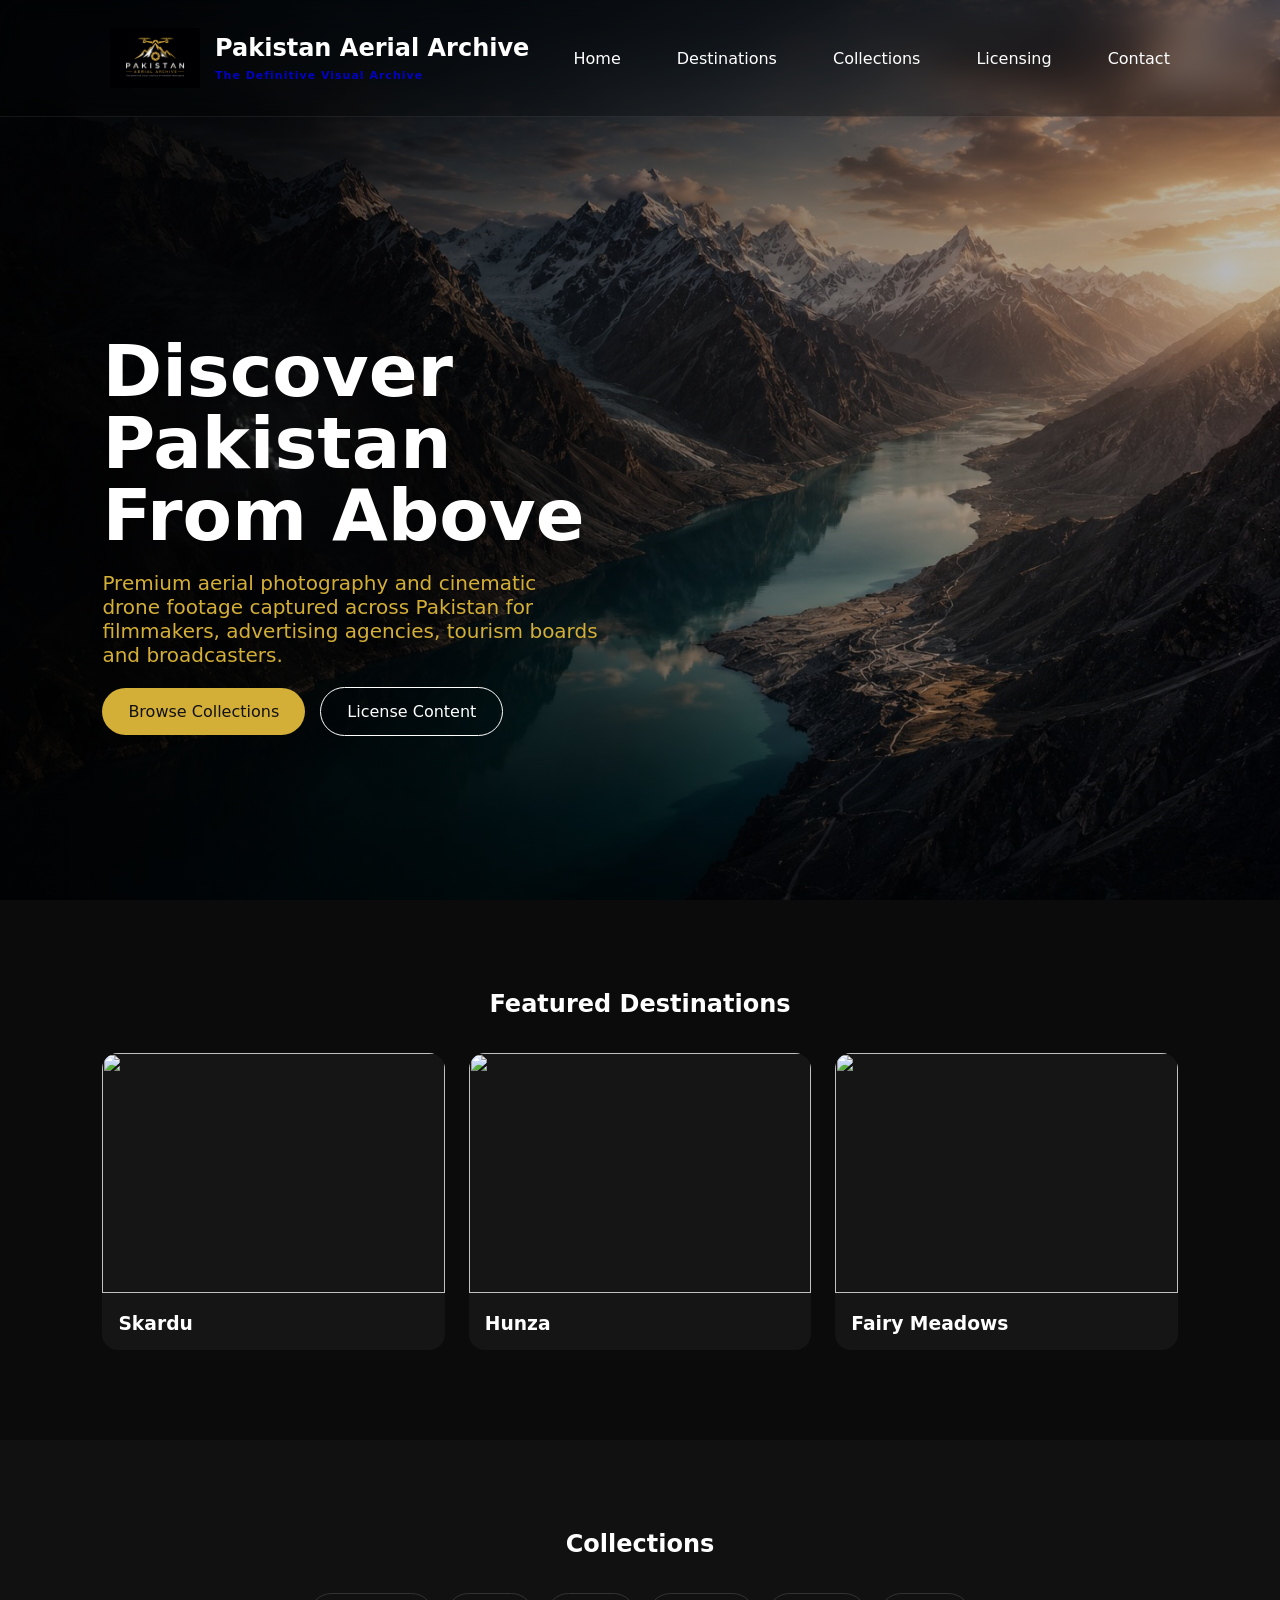
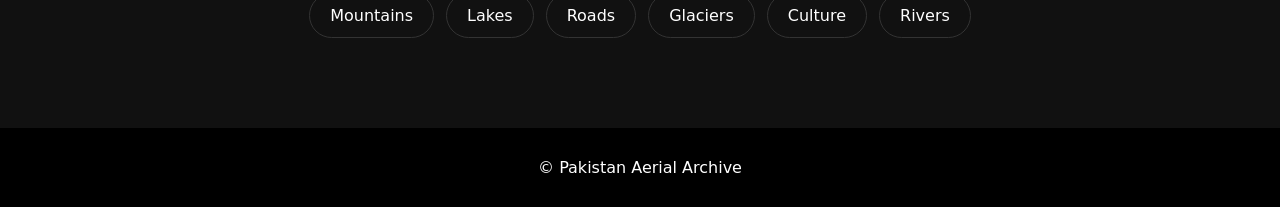
==== index.html @ ef882668 "Initial website upload" ====
<!DOCTYPE html>
<html lang="en">
<head>
<meta charset="UTF-8">
<meta name="viewport" content="width=device-width,initial-scale=1">
<title>Pakistan Aerial Archive</title>
<link rel="stylesheet" href="css/style.css">
</head>
<body>
<header class="nav">

    <div class="container">

        <a href="#" class="logo">

            <img src="images/logo.png" alt="Pakistan Aerial Archive Logo">

            <div>

                <h2>Pakistan Aerial Archive</h2>

                <span>The Definitive Visual Archive</span>

            </div>

        </a>

        <nav>

            <a href="#">Home</a>
            <a href="#destinations">Destinations</a>
            <a href="#collections">Collections</a>
            <a href="#">Licensing</a>
            <a href="#">Contact</a>

        </nav>

    </div>

</header>

<section class="hero">
<img src="images/hero.jpeg" class="hero-img">
<div class="overlay"></div>
<div class="hero-content">
<h1>

Discover Pakistan

<span>From Above</span>

</h1>
<p>

Premium aerial photography and cinematic drone footage

captured across Pakistan for filmmakers,

advertising agencies, tourism boards and broadcasters.

</p>
<div class="cta">
<a href="#collections" class="btn gold">Browse Collections</a>
<a href="#" class="btn ghost">License Content</a>
</div>
</div>
</section>

<section id="destinations" class="section">
<h2>Featured Destinations</h2>
<div class="grid">
<div class="tile"><img src="images/Drone Footage 1.jpeg"><h3>Skardu</h3></div>
<div class="tile"><img src="images/Drone Footage 2.jpeg"><h3>Hunza</h3></div>
<div class="tile"><img src="images/Drone Footage 4.jpeg"><h3>Fairy Meadows</h3></div>
</div>
</section>

<section id="collections" class="section dark">
<h2>Collections</h2>
<div class="chips">
<span>Mountains</span><span>Lakes</span><span>Roads</span><span>Glaciers</span><span>Culture</span><span>Rivers</span>
</div>
</section>

<footer>© Pakistan Aerial Archive</footer>
<script src="js/script.js"></script>
</body></html>
---- css/style.css ----
*{margin:0;padding:0;box-sizing:border-box}body{font-family:system-ui,sans-serif;background:#0b0b0b;color:#fff}
.nav{position:fixed;top:0;left:0;right:0;display:flex;justify-content:space-between;align-items:center;padding:18px 5%;background:rgba(0,0,0,.25);backdrop-filter:blur(12px);z-index:10}
.logo{display:flex;align-items:center;gap:10px}.logo img{height:42px}.logo span{font-weight:700}
nav a{color:#fff;text-decoration:none;margin-left:22px}
.hero{height:100vh;position:relative;display:flex;align-items:center}.hero-img,.overlay{position:absolute;inset:0;width:100%;height:100%}.hero-img{object-fit:cover}.overlay{background:linear-gradient(to right,rgba(0,0,0,.75),rgba(0,0,0,.25))}
.hero-content{position:relative;z-index:2;max-width:700px;padding:170px 8% 0;}.hero h1{font-size:72px;line-height:1}.hero p{margin:20px 0;color:#d4af37;font-size:20px}
.btn{display:inline-block;padding:14px 26px;border-radius:40px;text-decoration:none;margin-right:10px}.gold{background:#d4af37;color:#111}.ghost{border:1px solid #fff;color:#fff}
.section{padding:90px 8%}.section h2{text-align:center;margin-bottom:35px}.grid{display:grid;grid-template-columns:repeat(auto-fit,minmax(280px,1fr));gap:24px}.tile{background:#151515;border-radius:16px;overflow:hidden}.tile img{width:100%;height:240px;object-fit:cover}.tile h3{padding:16px}.dark{background:#111}.chips{display:flex;flex-wrap:wrap;justify-content:center;gap:12px}.chips span{padding:12px 20px;border:1px solid #333;border-radius:30px}footer{text-align:center;padding:30px;background:#000}
@media(max-width:768px){nav{display:none}.logo span{display:none}.hero h1{font-size:44px}}
.nav{
    position:fixed;
    top:0;
    left:0;
    width:100%;
    z-index:999;
    background:rgba(15,15,15,.35);
    backdrop-filter:blur(16px);
    -webkit-backdrop-filter:blur(16px);
    border-bottom:1px solid rgba(255,255,255,.08);
}

.container{
    width:min(92%,1400px);
    margin:auto;
    display:flex;
    justify-content:space-between;
    align-items:center;
    padding:10px 0;
}

.logo{
    display:flex;
    align-items:center;
    gap:15px;
    text-decoration:none;
}

.logo img{
    width: 90px;
    height:auto;
    display:block;
}

.logo h2{
    color:#fff;
    font: size 18px;
    margin-bottom:2px;
}

.logo span{
    font-size:11px;
    letter-spacing:1px;
    opacity:.8;
}

nav{
    display:flex;
    gap:34px;
}

nav a{
    color:white;
    text-decoration:none;
    font-weight:500;
    transition:.3s;
    position:relative;
}

nav a:hover{
    color:#d4af37;
}

nav a::after{
    content:'';
    position:absolute;
    bottom:-4px;
    left:0;
    width:0;
    height:1.5px;
    background:#d4af37;
    transition:.3s;
}

nav a:hover::after{
    width:100%;
}
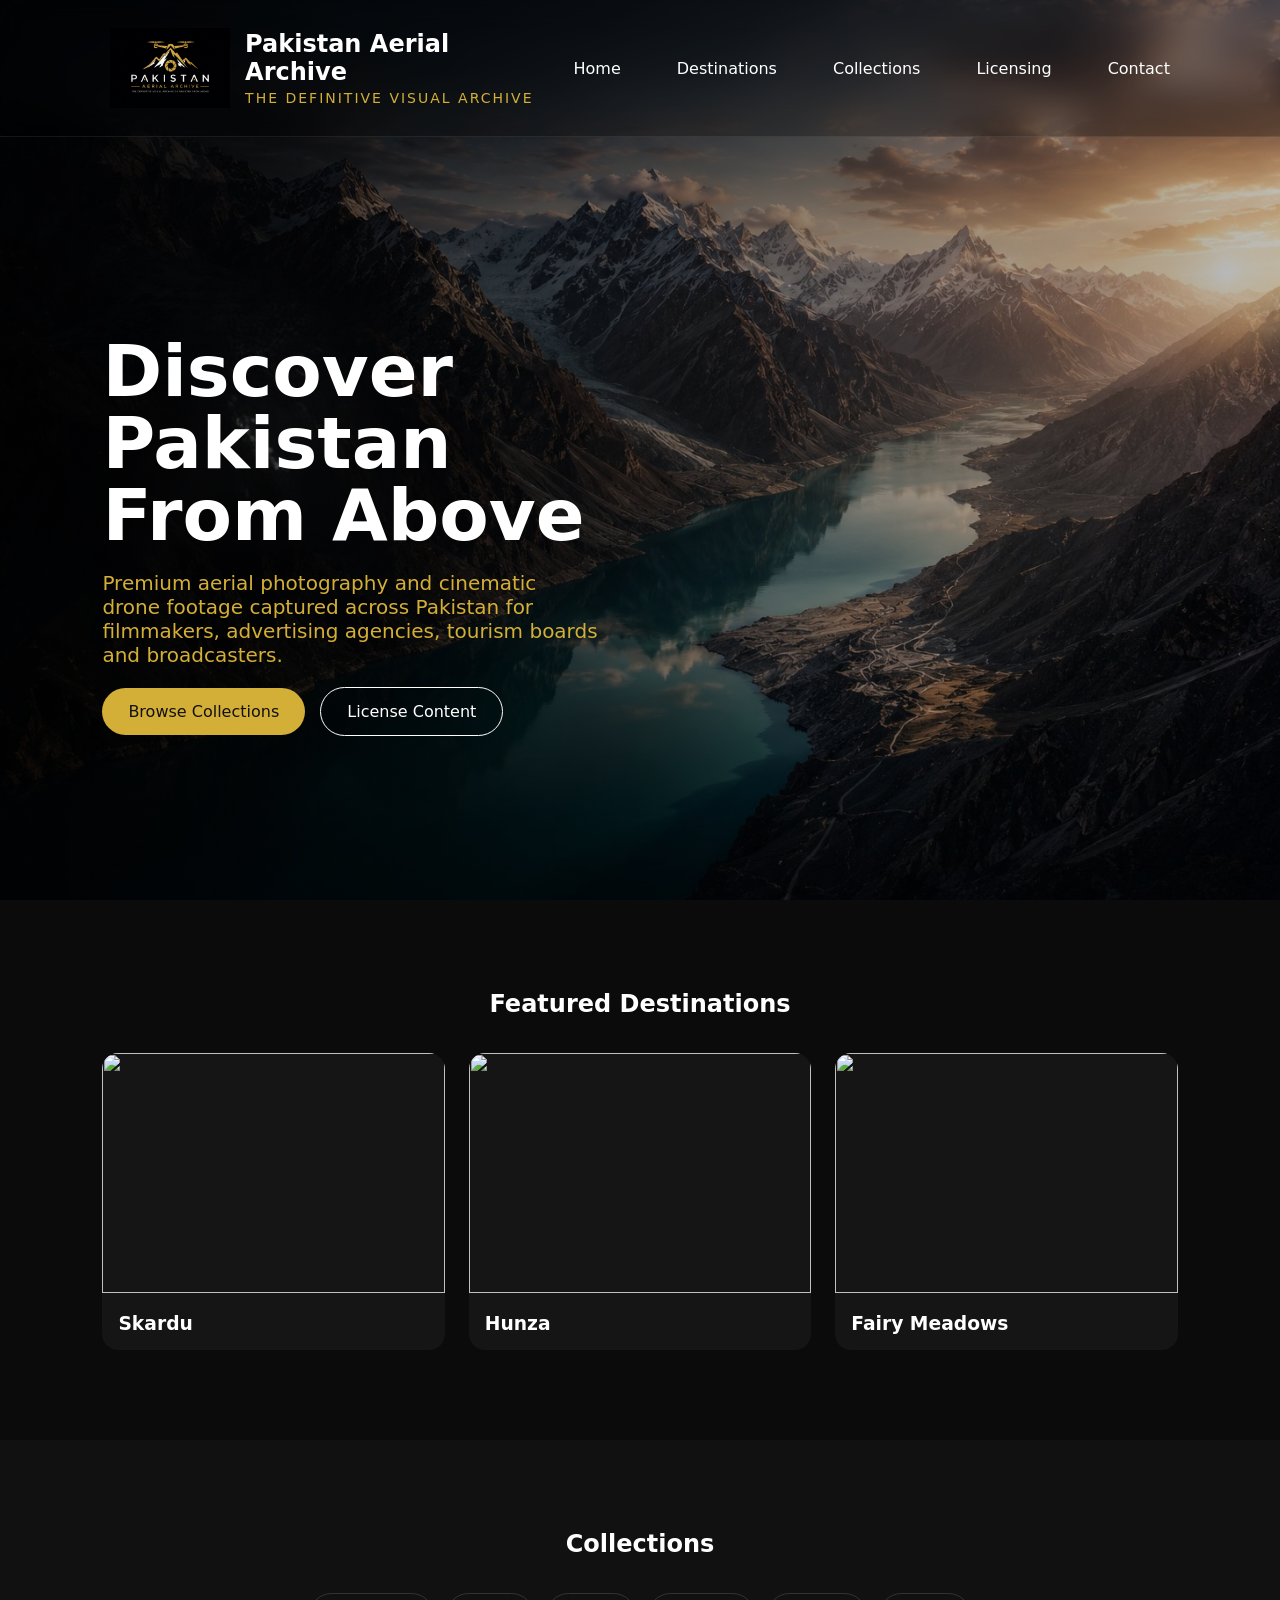
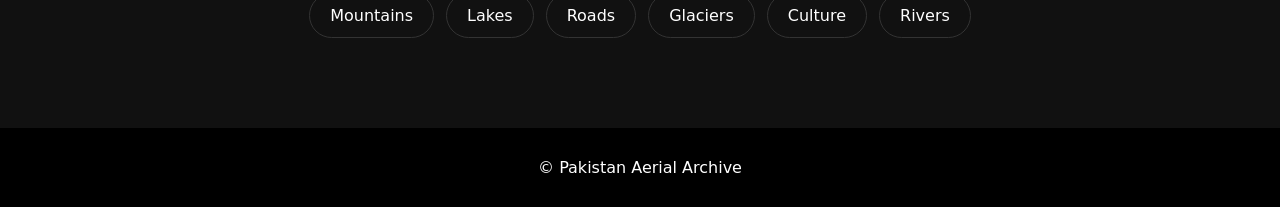
==== commit 95935148: "Mobile View Corrected" ====
--- a/index.html
+++ b/index.html
@@ -2,7 +2,7 @@
 <html lang="en">
 <head>
 <meta charset="UTF-8">
-<meta name="viewport" content="width=device-width,initial-scale=1">
+<meta name="viewport" content="width=device-width,initial-scale=1.0">
 <title>Pakistan Aerial Archive</title>
 <link rel="stylesheet" href="css/style.css">
 </head>
--- a/css/style.css
+++ b/css/style.css
@@ -36,7 +36,7 @@
 }
 
 .logo img{
-    width: 90px;
+    width:120px;
     height:auto;
     display:block;
 }
@@ -48,9 +48,14 @@
 }
 
 .logo span{
-    font-size:11px;
-    letter-spacing:1px;
-    opacity:.8;
+    display:block;
+    margin-top:4px;
+    font-size:14px;
+    font-weight:500;
+    letter-spacing:2px;
+    text-transform:uppercase;
+    color:#D4AF37;
+    opacity:1;
 }
 
 nav{
@@ -83,4 +88,17 @@
 
 nav a:hover::after{
     width:100%;
+}
+
+/* =======================================
+   Responsive Design
+======================================= */
+@media (max-width:1024px){
+
+}
+@media (max-width:480px){
+
+}
+@media (max-width:768px){
+
 }
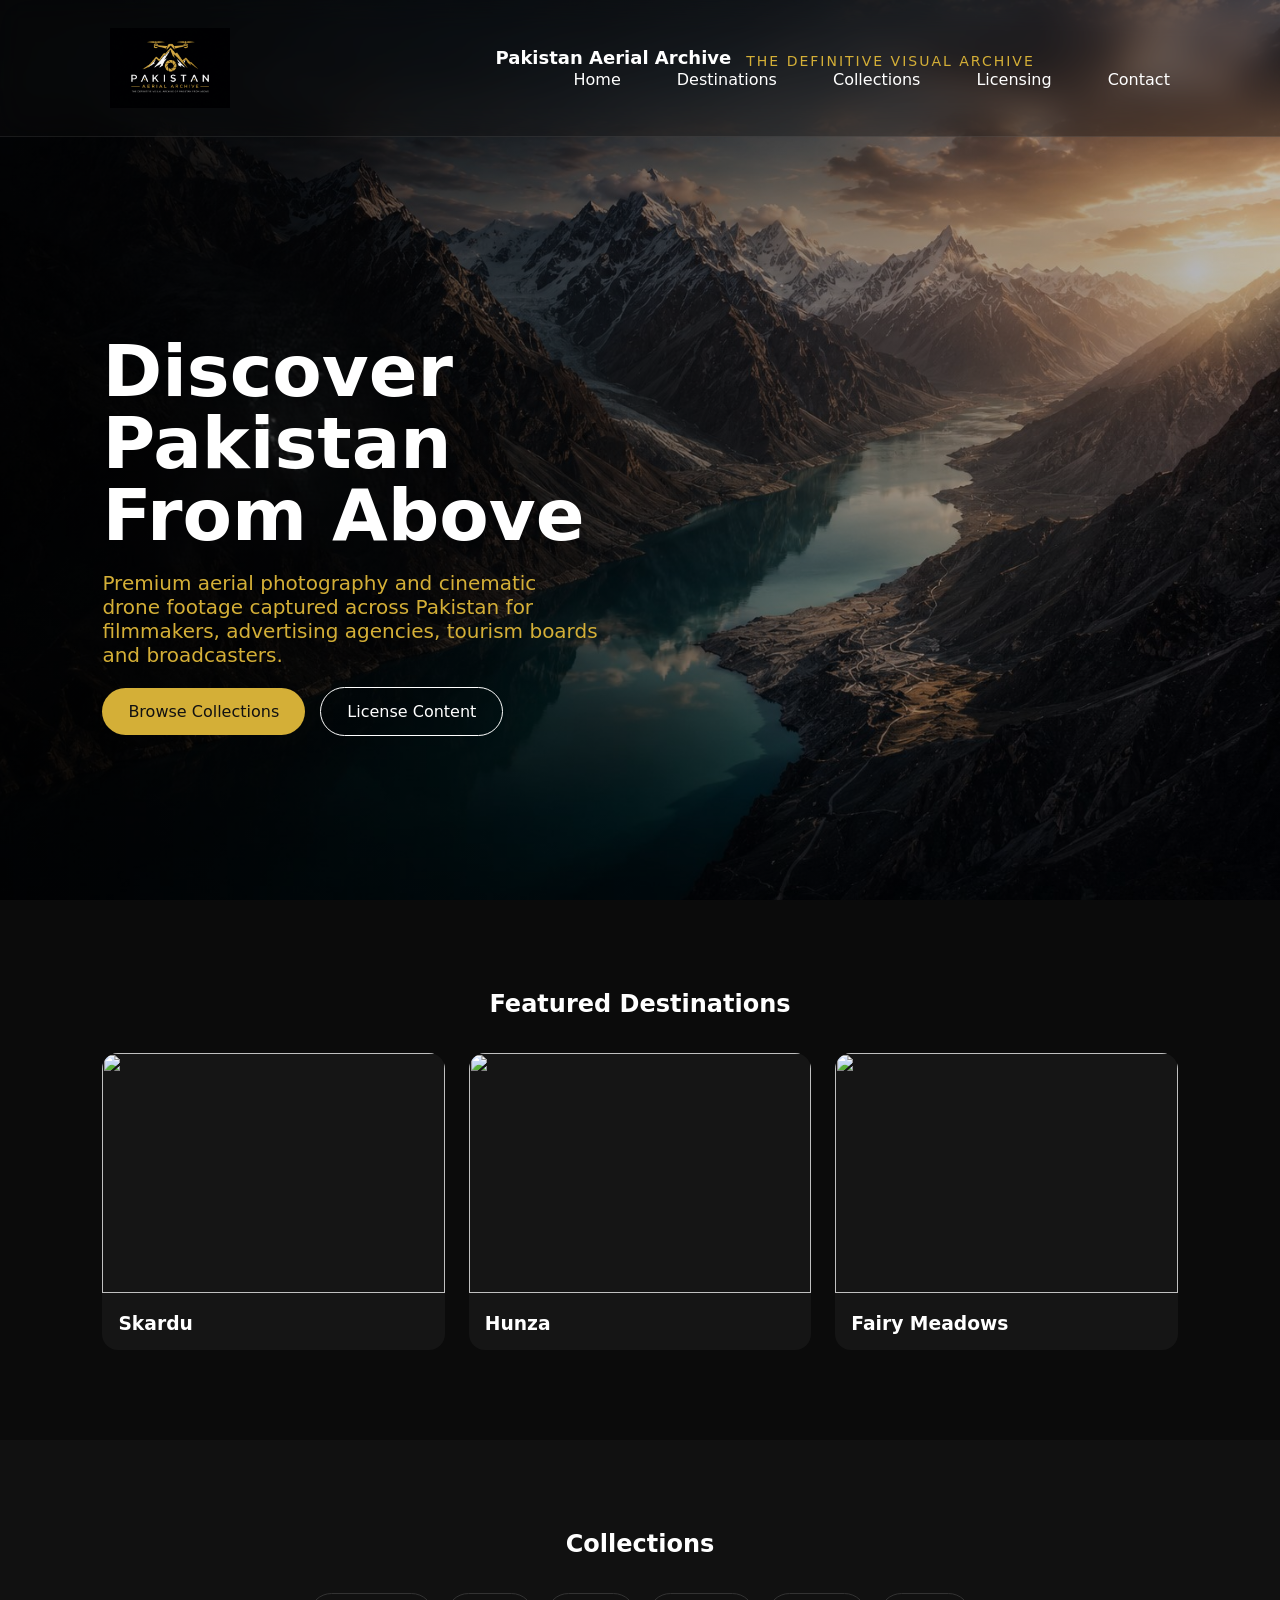
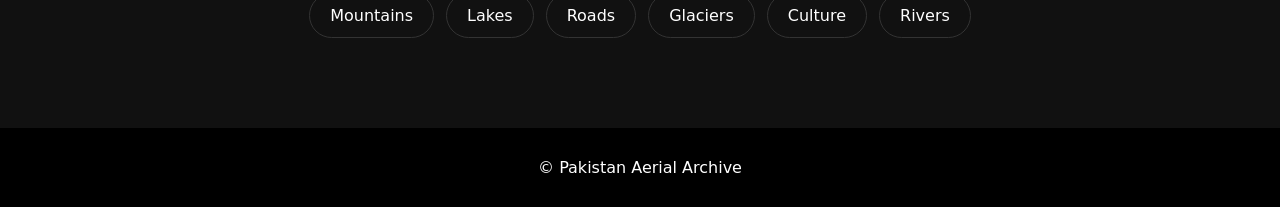
==== commit dc3099f5: "Hamburger" ====
--- a/index.html
+++ b/index.html
@@ -21,21 +21,17 @@
 
                 <span>The Definitive Visual Archive</span>
 
-            </div>
+            <div class="menu-toggle" id="menu-toggle">
+    ☰
+</div>
 
-        </a>
-
-        <nav>
-
-            <a href="#">Home</a>
-            <a href="#destinations">Destinations</a>
-            <a href="#collections">Collections</a>
-            <a href="#">Licensing</a>
-            <a href="#">Contact</a>
-
-        </nav>
-
-    </div>
+<nav id="nav-menu">
+    <a href="#">Home</a>
+    <a href="#destinations">Destinations</a>
+    <a href="#collections">Collections</a>
+    <a href="#licensing">Licensing</a>
+    <a href="#contact">Contact</a>
+</nav>
 
 </header>
 
--- a/css/style.css
+++ b/css/style.css
@@ -2,7 +2,8 @@
 .nav{position:fixed;top:0;left:0;right:0;display:flex;justify-content:space-between;align-items:center;padding:18px 5%;background:rgba(0,0,0,.25);backdrop-filter:blur(12px);z-index:10}
 .logo{display:flex;align-items:center;gap:10px}.logo img{height:42px}.logo span{font-weight:700}
 nav a{color:#fff;text-decoration:none;margin-left:22px}
-.hero{height:100vh;position:relative;display:flex;align-items:center}.hero-img,.overlay{position:absolute;inset:0;width:100%;height:100%}.hero-img{object-fit:cover}.overlay{background:linear-gradient(to right,rgba(0,0,0,.75),rgba(0,0,0,.25))}
+.hero{height:100vh;position:relative;display:flex;align-items:center}.hero-img,.overlay{position:absolute;inset:0;width:100%;height:100%}..hero-img{
+    object-position:center;}.overlay{background:linear-gradient(to right,rgba(0,0,0,.75),rgba(0,0,0,.25))}
 .hero-content{position:relative;z-index:2;max-width:700px;padding:170px 8% 0;}.hero h1{font-size:72px;line-height:1}.hero p{margin:20px 0;color:#d4af37;font-size:20px}
 .btn{display:inline-block;padding:14px 26px;border-radius:40px;text-decoration:none;margin-right:10px}.gold{background:#d4af37;color:#111}.ghost{border:1px solid #fff;color:#fff}
 .section{padding:90px 8%}.section h2{text-align:center;margin-bottom:35px}.grid{display:grid;grid-template-columns:repeat(auto-fit,minmax(280px,1fr));gap:24px}.tile{background:#151515;border-radius:16px;overflow:hidden}.tile img{width:100%;height:240px;object-fit:cover}.tile h3{padding:16px}.dark{background:#111}.chips{display:flex;flex-wrap:wrap;justify-content:center;gap:12px}.chips span{padding:12px 20px;border:1px solid #333;border-radius:30px}footer{text-align:center;padding:30px;background:#000}
@@ -43,7 +44,7 @@
 
 .logo h2{
     color:#fff;
-    font: size 18px;
+    font-size:18px;
     margin-bottom:2px;
 }
 
@@ -89,16 +90,117 @@
 nav a:hover::after{
     width:100%;
 }
-
+/* ==========================
+   Hamburger Menu
+========================== */
+
+.menu-toggle{
+    display:none;
+    font-size:32px;
+    color:#fff;
+    cursor:pointer;
+    user-select:none;
+}
+
+#nav-menu{
+    display:flex;
+    gap:34px;
+}
 /* =======================================
    Responsive Design
 ======================================= */
+@media (max-width:768px){
+
+    .container{
+        flex-direction:row;
+        justify-content:space-between;
+        align-items:center;
+    }
+
+    .logo{
+        flex-direction:row;
+    }
+
+    .logo img{
+        width:70px;
+    }
+
+    .logo h2{
+        font-size:18px;
+    }
+
+    .logo span{
+        font-size:10px;
+    }
+
+    .menu-toggle{
+        display:block;
+    }
+
+    #nav-menu{
+        position:absolute;
+        top:100%;
+        left:0;
+        width:100%;
+        background:#111;
+        display:none;
+        flex-direction:column;
+        align-items:center;
+        padding:25px 0;
+        gap:20px;
+    }
+
+    #nav-menu.active{
+        display:flex;
+    }
+
+    .hero-content{
+        padding:160px 25px 80px;
+        text-align:center;
+    }
+
+    .hero h1{
+        font-size:42px;
+    }
+
+    .hero p{
+        font-size:18px;
+    }
+
+    .btn{
+        display:block;
+        width:100%;
+        margin:12px 0;
+    }
+
+}
+@media (max-width:480px){
+
+    .hero h1{
+        font-size:36px;
+    }
+
+    .hero p{
+        font-size:16px;
+    }
+
+    .logo img{
+        width:70px;
+    }
+
+    .logo h2{
+        font-size:20px;
+    }
+
+    nav{
+        gap:12px;
+    }
+
+    nav a{
+        font-size:14px;
+    }
+
+}
 @media (max-width:1024px){
 
-}
-@media (max-width:480px){
-
-}
-@media (max-width:768px){
-
 }
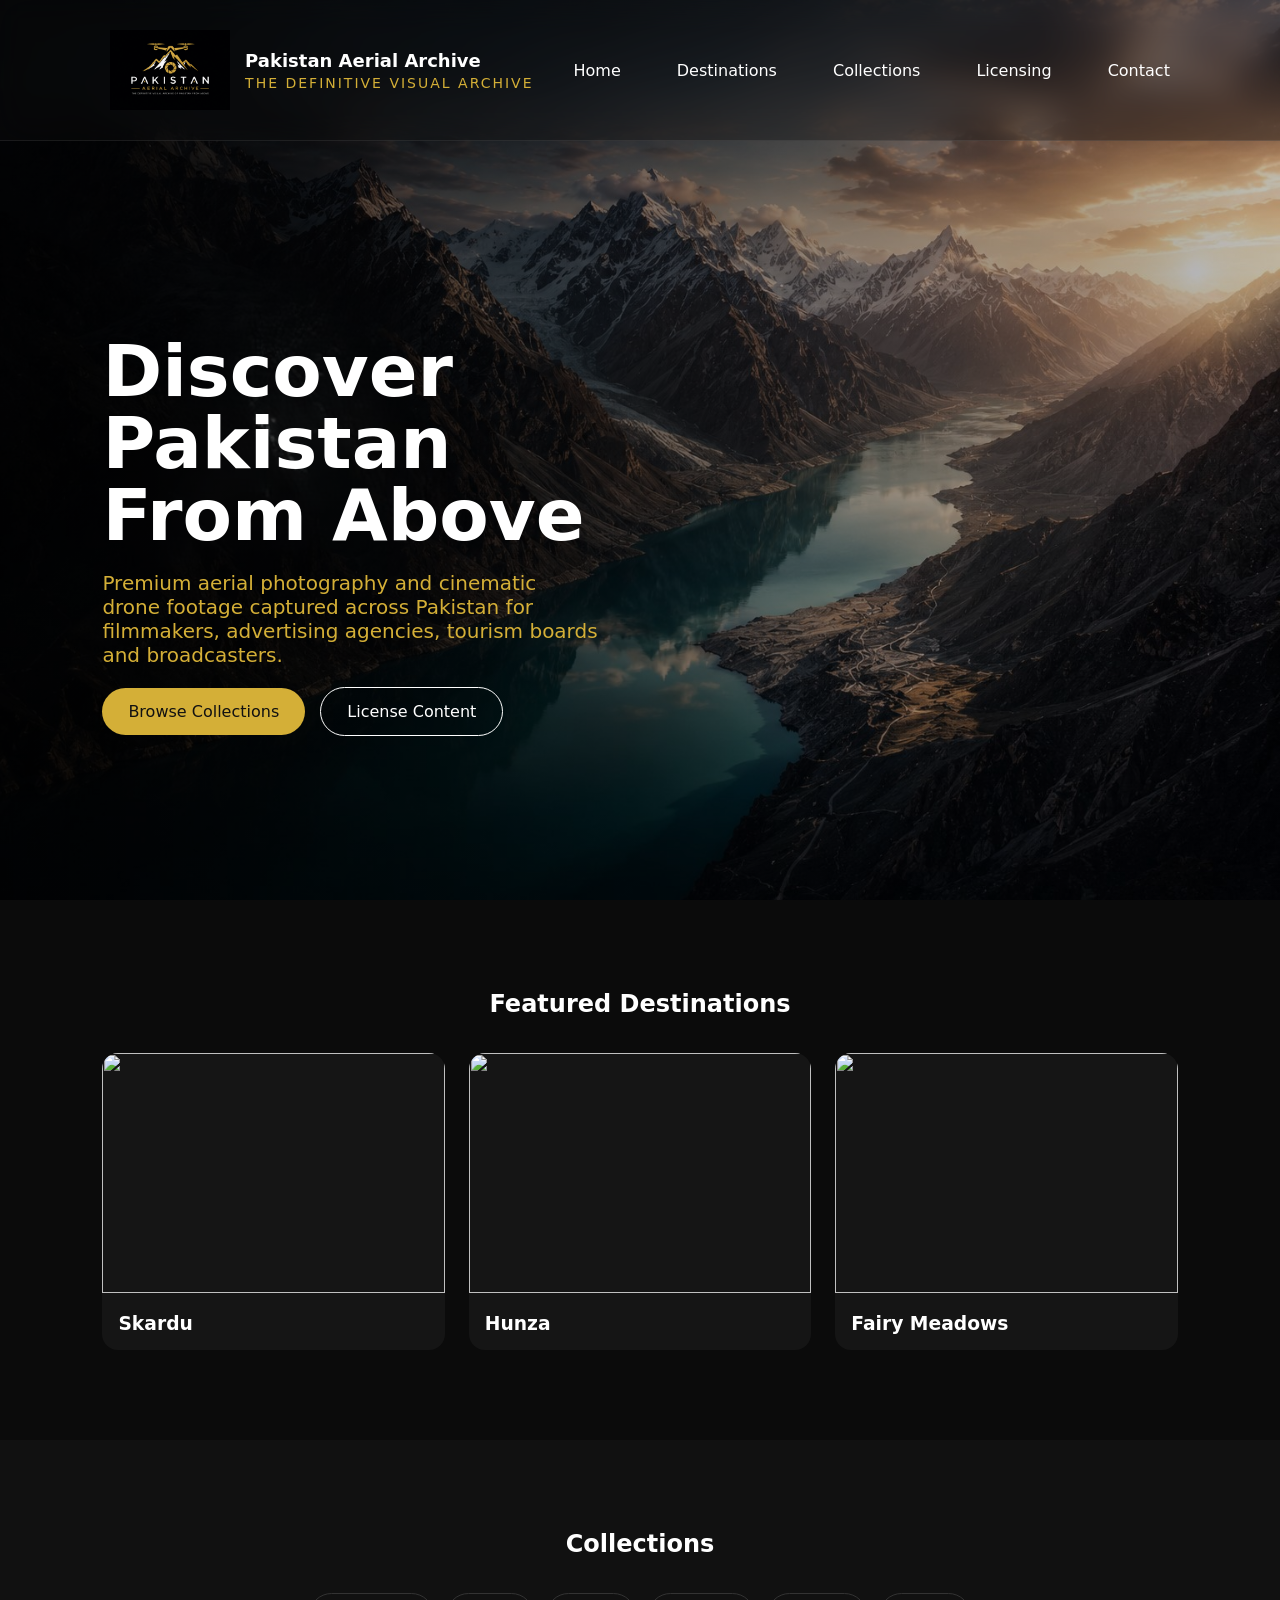
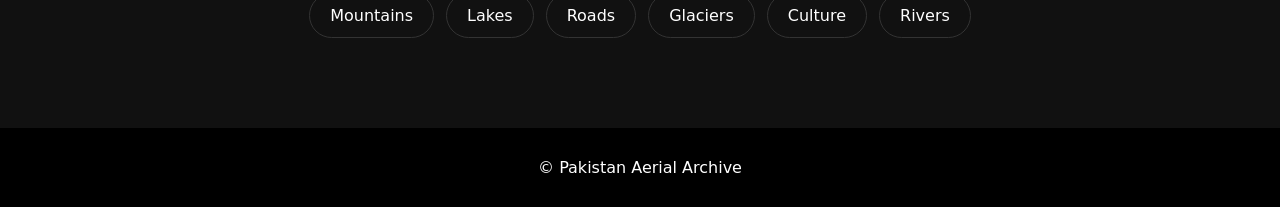
==== commit e579b215: "header" ====
--- a/index.html
+++ b/index.html
@@ -7,34 +7,33 @@
 <link rel="stylesheet" href="css/style.css">
 </head>
 <body>
+
 <header class="nav">
-
     <div class="container">
 
         <a href="#" class="logo">
-
             <img src="images/logo.png" alt="Pakistan Aerial Archive Logo">
 
-            <div>
+            <div class="logo-text">
+                <h2>Pakistan Aerial Archive</h2>
+                <span>The Definitive Visual Archive</span>
+            </div>
+        </a>
 
-                <h2>Pakistan Aerial Archive</h2>
+        <div class="menu-toggle" id="menu-toggle">
+            ☰
+        </div>
 
-                <span>The Definitive Visual Archive</span>
+        <nav id="nav-menu">
+            <a href="#">Home</a>
+            <a href="#destinations">Destinations</a>
+            <a href="#collections">Collections</a>
+            <a href="#licensing">Licensing</a>
+            <a href="#contact">Contact</a>
+        </nav>
 
-            <div class="menu-toggle" id="menu-toggle">
-    ☰
-</div>
-
-<nav id="nav-menu">
-    <a href="#">Home</a>
-    <a href="#destinations">Destinations</a>
-    <a href="#collections">Collections</a>
-    <a href="#licensing">Licensing</a>
-    <a href="#contact">Contact</a>
-</nav>
-
+    </div>
 </header>
-
 <section class="hero">
 <img src="images/hero.jpeg" class="hero-img">
 <div class="overlay"></div>
--- a/css/style.css
+++ b/css/style.css
@@ -24,9 +24,9 @@
     width:min(92%,1400px);
     margin:auto;
     display:flex;
+    align-items:center;
     justify-content:space-between;
-    align-items:center;
-    padding:10px 0;
+    padding:12px 0;
 }
 
 .logo{
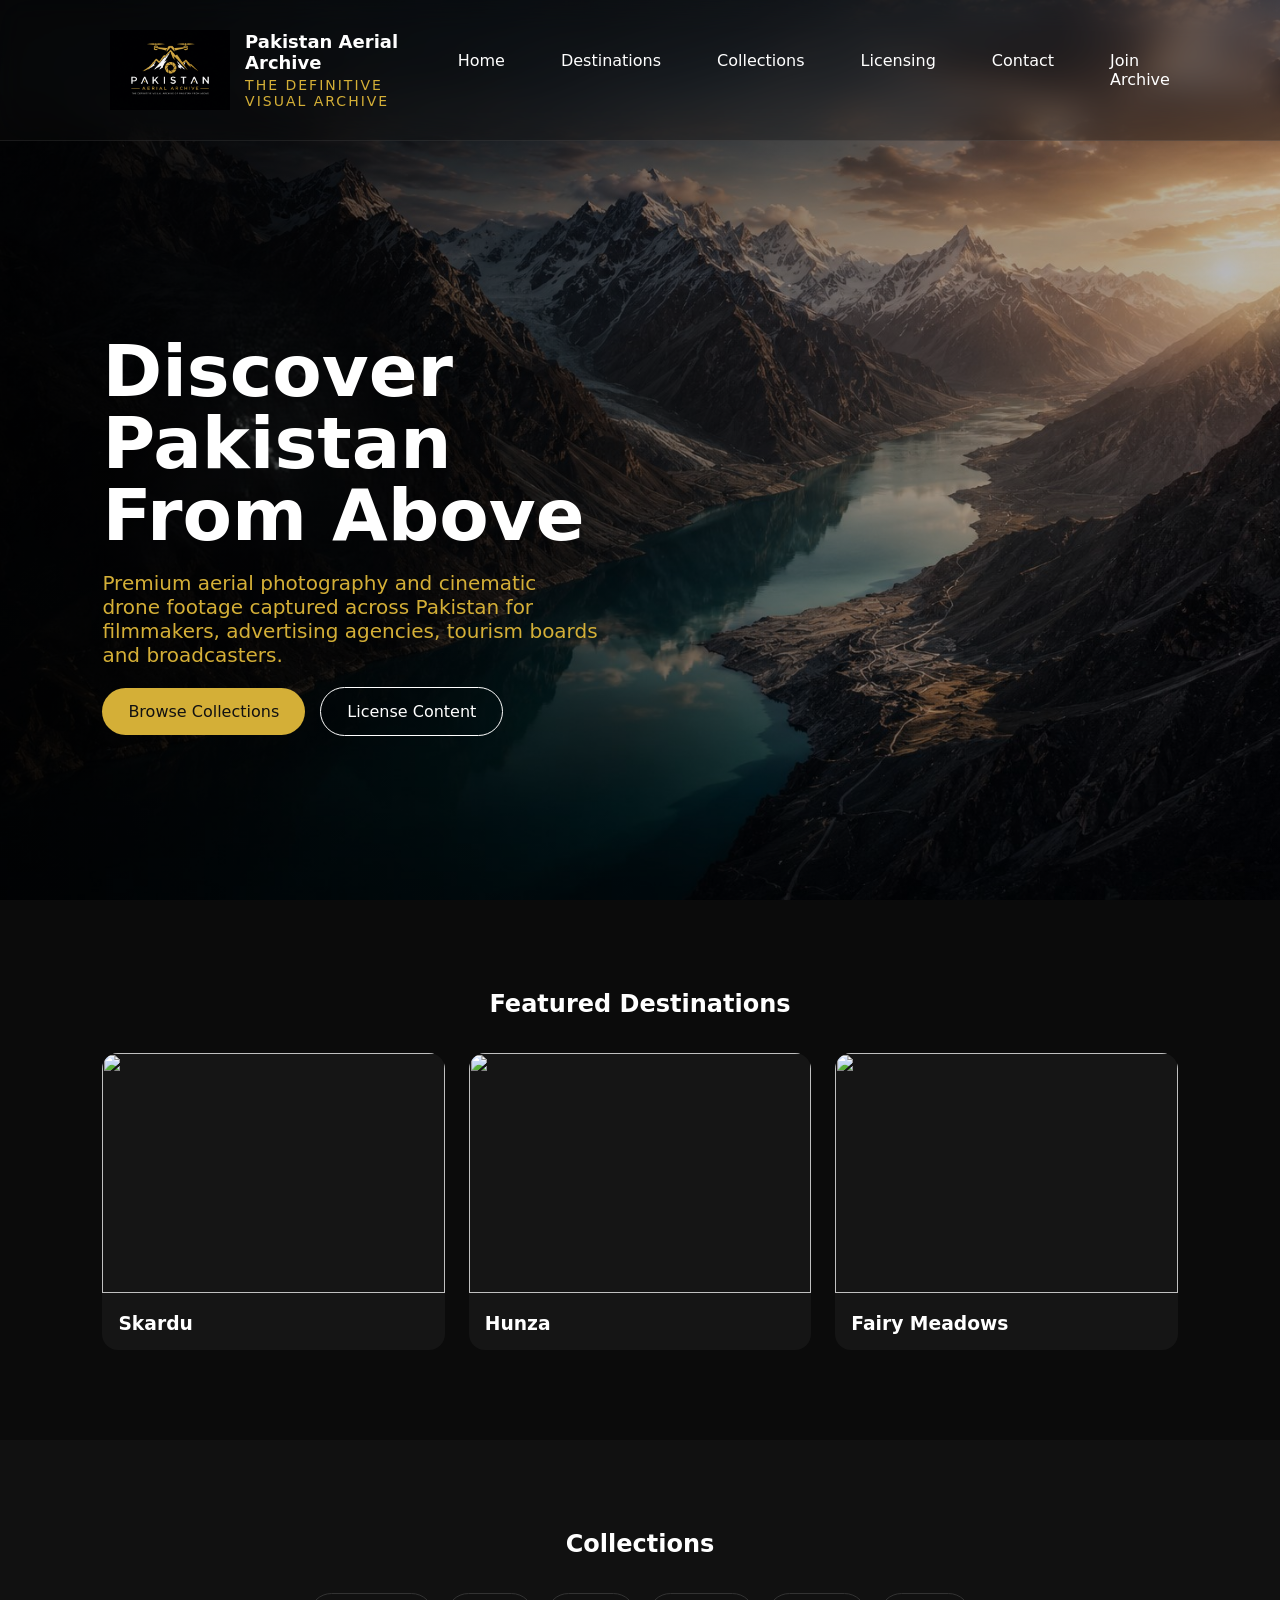
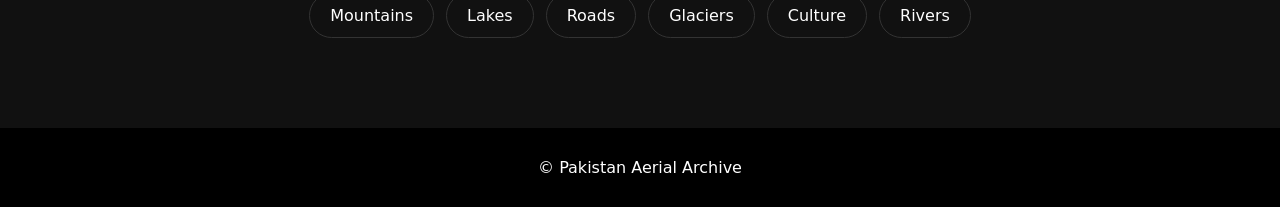
==== commit bbcccbe8: "Join Form integration" ====
--- a/index.html
+++ b/index.html
@@ -30,6 +30,7 @@
             <a href="#collections">Collections</a>
             <a href="#licensing">Licensing</a>
             <a href="#contact">Contact</a>
+            <a href="join.html" class="join-btn">Join Archive</a>
         </nav>
 
     </div>
--- a/css/style.css
+++ b/css/style.css
@@ -2,8 +2,8 @@
 .nav{position:fixed;top:0;left:0;right:0;display:flex;justify-content:space-between;align-items:center;padding:18px 5%;background:rgba(0,0,0,.25);backdrop-filter:blur(12px);z-index:10}
 .logo{display:flex;align-items:center;gap:10px}.logo img{height:42px}.logo span{font-weight:700}
 nav a{color:#fff;text-decoration:none;margin-left:22px}
-.hero{height:100vh;position:relative;display:flex;align-items:center}.hero-img,.overlay{position:absolute;inset:0;width:100%;height:100%}..hero-img{
-    object-position:center;}.overlay{background:linear-gradient(to right,rgba(0,0,0,.75),rgba(0,0,0,.25))}
+.hero{height:100vh;position:relative;display:flex;align-items:center}.hero-img,.overlay{position:absolute;inset:0;width:100%;height:100%}.hero-img{
+object-fit:cover;object-position:center;}.overlay{background:linear-gradient(to right,rgba(0,0,0,.75),rgba(0,0,0,.25))}
 .hero-content{position:relative;z-index:2;max-width:700px;padding:170px 8% 0;}.hero h1{font-size:72px;line-height:1}.hero p{margin:20px 0;color:#d4af37;font-size:20px}
 .btn{display:inline-block;padding:14px 26px;border-radius:40px;text-decoration:none;margin-right:10px}.gold{background:#d4af37;color:#111}.ghost{border:1px solid #fff;color:#fff}
 .section{padding:90px 8%}.section h2{text-align:center;margin-bottom:35px}.grid{display:grid;grid-template-columns:repeat(auto-fit,minmax(280px,1fr));gap:24px}.tile{background:#151515;border-radius:16px;overflow:hidden}.tile img{width:100%;height:240px;object-fit:cover}.tile h3{padding:16px}.dark{background:#111}.chips{display:flex;flex-wrap:wrap;justify-content:center;gap:12px}.chips span{padding:12px 20px;border:1px solid #333;border-radius:30px}footer{text-align:center;padding:30px;background:#000}
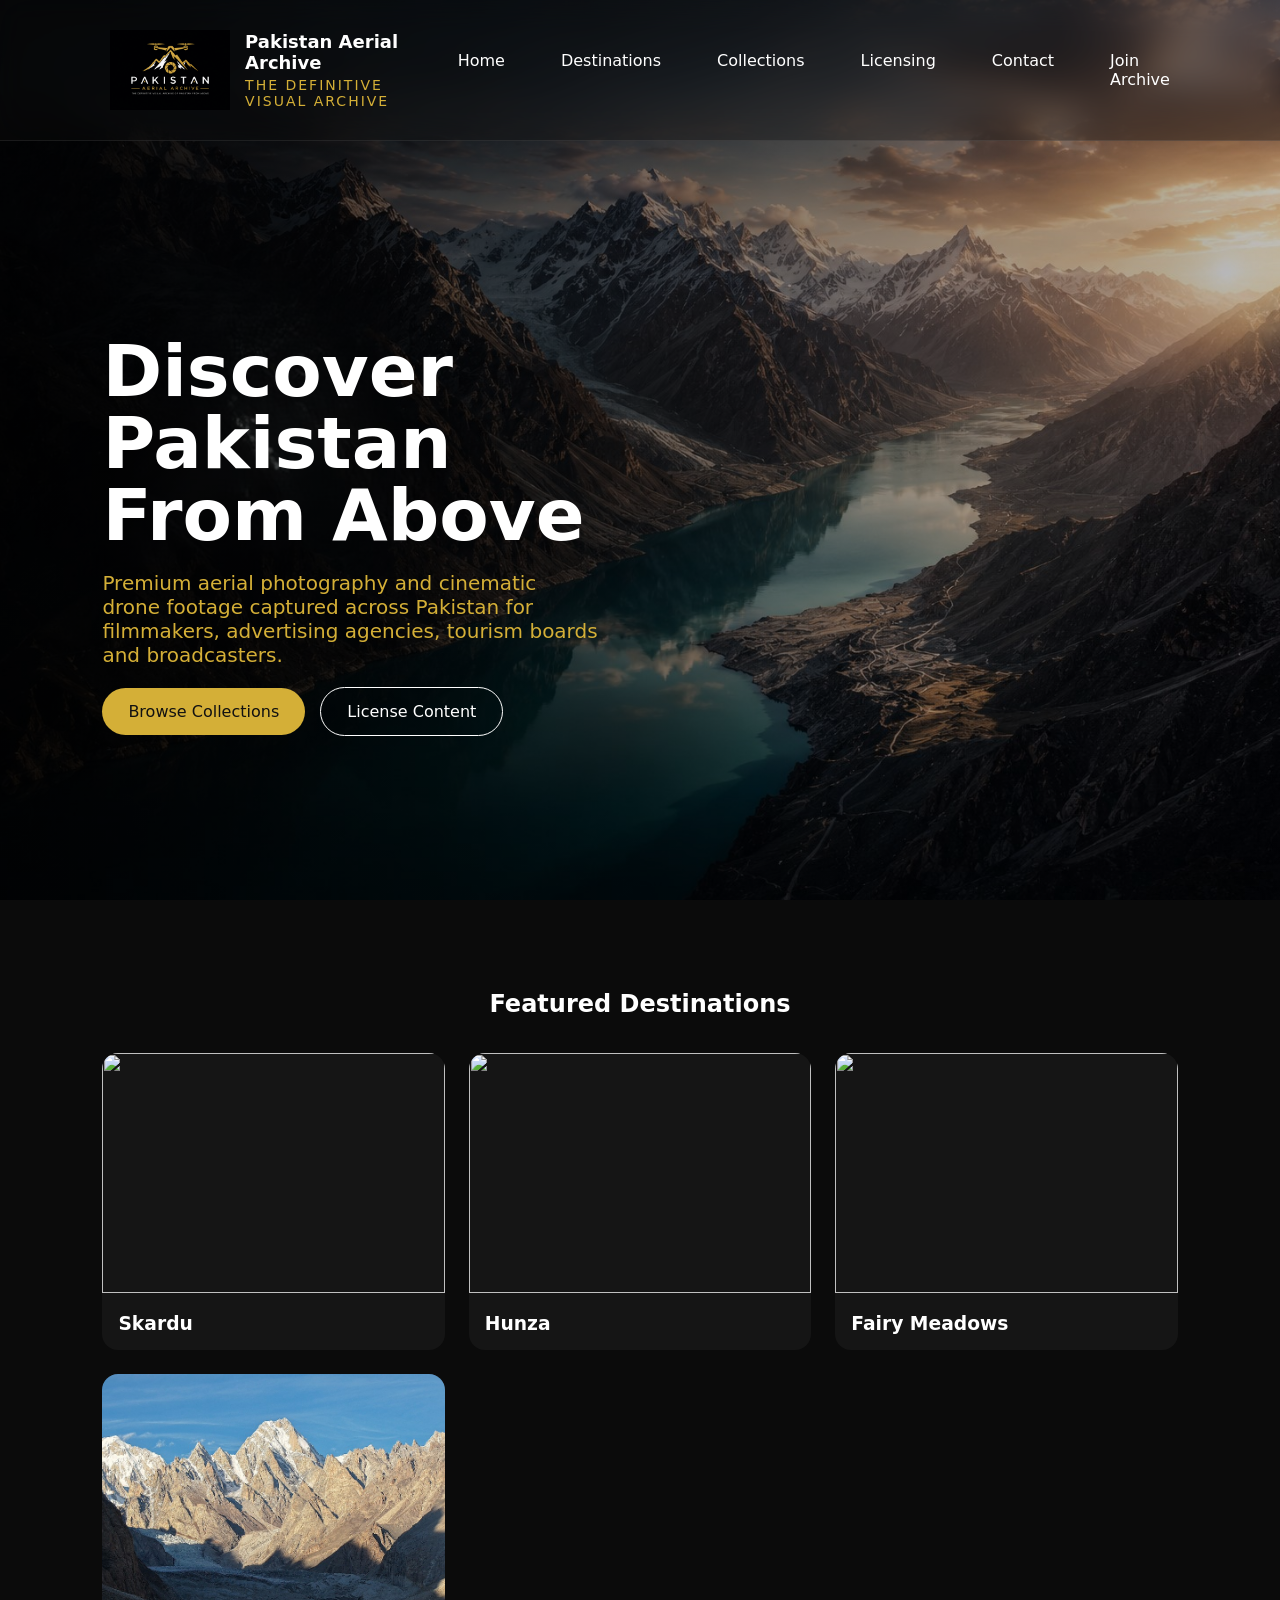
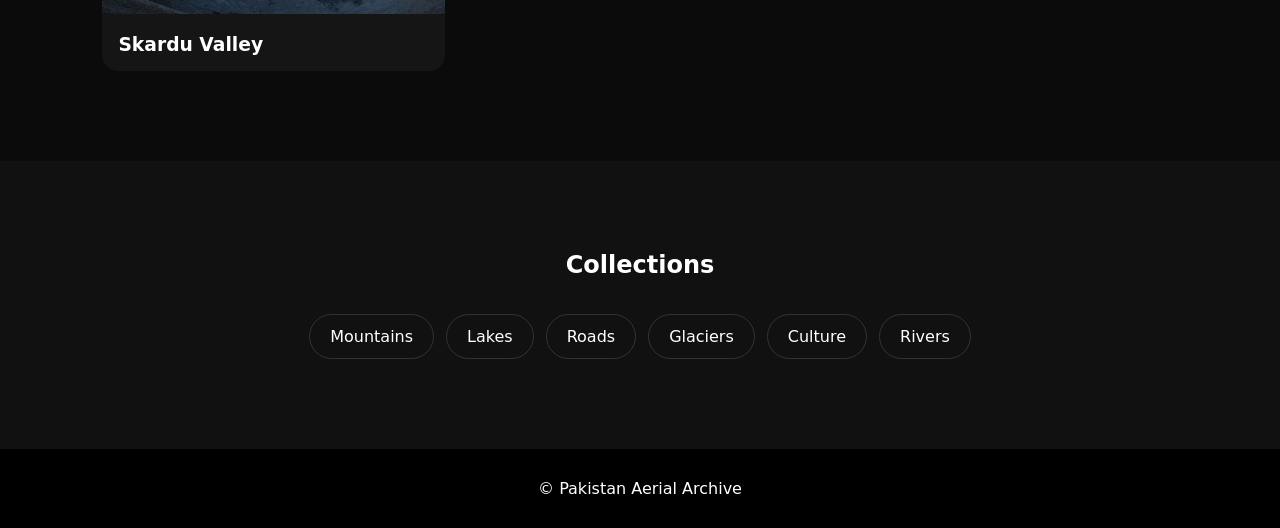
==== commit a731073e: "pic uploads linked" ====
--- a/index.html
+++ b/index.html
@@ -68,6 +68,7 @@
 <div class="tile"><img src="images/Drone Footage 1.jpeg"><h3>Skardu</h3></div>
 <div class="tile"><img src="images/Drone Footage 2.jpeg"><h3>Hunza</h3></div>
 <div class="tile"><img src="images/Drone Footage 4.jpeg"><h3>Fairy Meadows</h3></div>
+<div class="tile"><img src="images/Khorkondus Cones - Kondus.jpg"><h3>Skardu Valley</h3></div>
 </div>
 </section>
 
